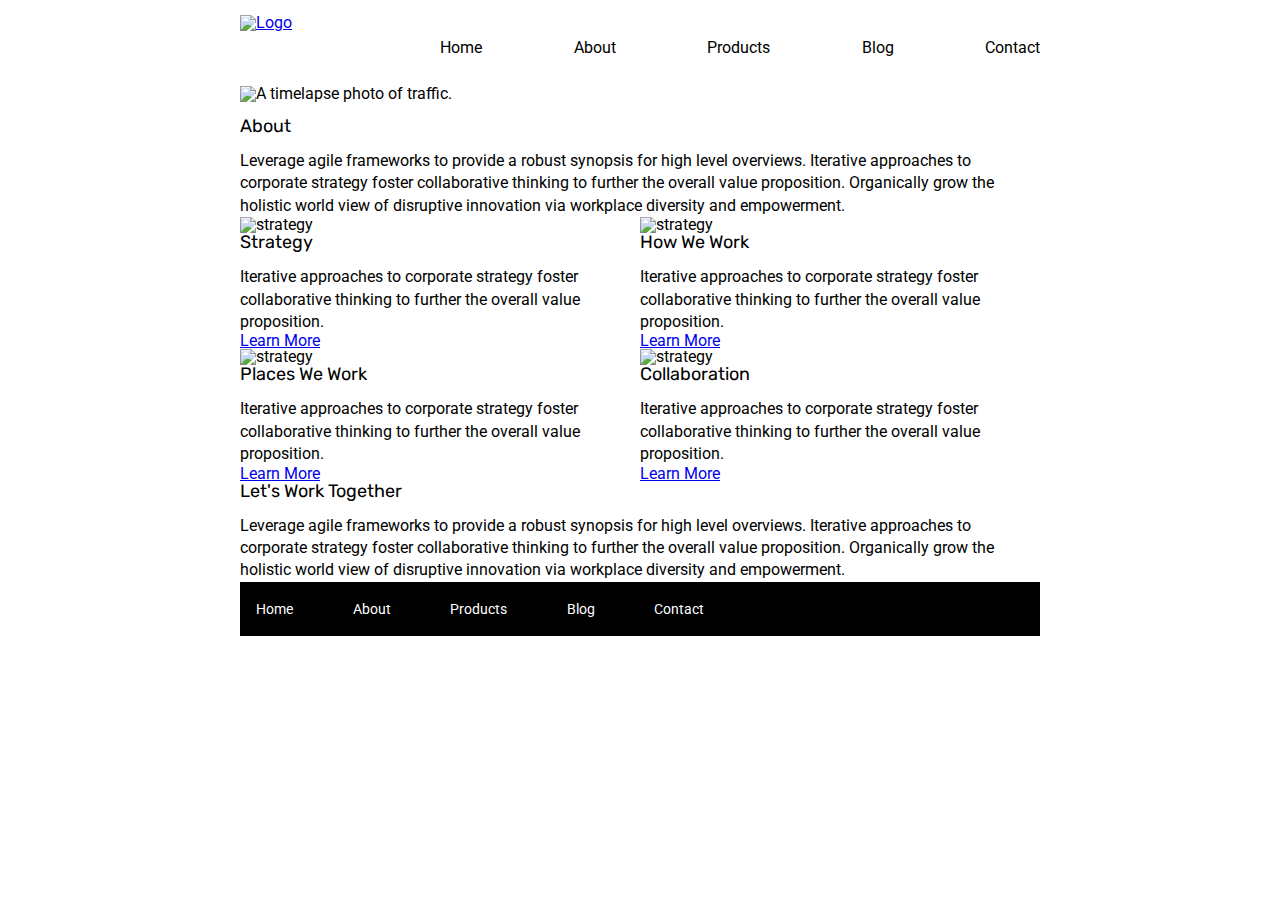
==== about.html @ a810465f "Markup about page with css class-based styles" ====
<!doctype html>
<html lang="en">
<head>
  <meta charset="utf-8">

  <title>Sprint Challenge - About</title>

  <link href="https://fonts.googleapis.com/css?family=Roboto|Rubik" rel="stylesheet">
  <link rel="stylesheet" href="css/index.css">
</head>
<body>

  <div class="container">
    <header>
      <div class="row">
        <div class="col-3 py-2">
          <a href="index.html"><img src="img/lambda-black.png" alt="Logo"/></a>
        </div>

        <div class="col-9 py-2">
          <nav class="top-navbar w-100">
            <ul class="d-flex flex-flow-row-nowrap justify-content-space-between mt-2">
              <li><a href="index.html">Home</a></li>
              <li><a href="about.html">About</a></li>
              <li><a href="#">Products</a></li>
              <li><a href="#">Blog</a></li>
              <li><a href="#">Contact</a></li>
            </ul>
          </nav>
        </div>
      </div>

      <div class="row">
        <div class="col-12 py-2">
          <img src="img/jumbo-about.png" alt="A timelapse photo of traffic." class="w-100"/>
        </div>
      </div>
    </header>

    <section>
      <div class="row">
        <div class="col-12">
          <h2>About</h2>

          <p>Leverage agile frameworks to provide a robust synopsis for high level overviews. Iterative approaches to corporate strategy foster collaborative thinking to further the overall value proposition. Organically grow the holistic world view of disruptive innovation via workplace diversity and empowerment.</p>
        </div>
      </div>
    </section>

    <section>
      <div class="row">
        <div class="col-6">
          <img src="img/about-plan.png" alt="strategy">

          <h2>Strategy</h2>

          <p>Iterative approaches to corporate strategy foster collaborative thinking to further the overall value proposition.</p>

          <a href="#" class="btn rounded">Learn More</a>
        </div>

        <div class="col-6">
          <img src="img/about-working.png" alt="strategy">

          <h2>How We Work</h2>

          <p>Iterative approaches to corporate strategy foster collaborative thinking to further the overall value proposition.</p>

          <a href="#" class="btn rounded">Learn More</a>
        </div>
      </div>
    </section>

    <section>
      <div class="row">
        <div class="col-6">
          <img src="img/about-office.png" alt="strategy">

          <h2>Places We Work</h2>

          <p>Iterative approaches to corporate strategy foster collaborative thinking to further the overall value proposition.</p>

          <a href="#" class="btn rounded">Learn More</a>
        </div>

        <div class="col-6">
          <img src="img/about-meeting.png" alt="strategy">

          <h2>Collaboration</h2>

          <p>Iterative approaches to corporate strategy foster collaborative thinking to further the overall value proposition.</p>

          <a href="#" class="btn rounded">Learn More</a>
        </div>
      </div>
    </section>

    <section>
      <div class="row">
        <div class="col-12">
          <h2>Let's Work Together</h2>

          <p>Leverage agile frameworks to provide a robust synopsis for high level overviews. Iterative approaches to corporate strategy foster collaborative thinking to further the overall value proposition. Organically grow the holistic world view of disruptive innovation via workplace diversity and empowerment.</p>
        </div>
      </div>
    </section>

    <footer>
      <nav>
        <a href="index.html">Home</a>
        <a href="about.html">About</a>
        <a href="#">Products</a>
        <a href="#">Blog</a>
        <a href="#">Contact</a>
      </nav>
    </footer>
  </div>

</body>
</html>
---- css/index.css ----
/* http://meyerweb.com/eric/tools/css/reset/
   v2.0 | 20110126
   License: none (public domain)
*/

html, body, div, span, applet, object, iframe,
h1, h2, h3, h4, h5, h6, p, blockquote, pre,
a, abbr, acronym, address, big, cite, code,
del, dfn, em, img, ins, kbd, q, s, samp,
small, strike, strong, sub, sup, tt, var,
b, u, i, center,
dl, dt, dd, ol, ul, li,
fieldset, form, label, legend,
table, caption, tbody, tfoot, thead, tr, th, td,
article, aside, canvas, details, embed,
figure, figcaption, footer, header, hgroup,
menu, nav, output, ruby, section, summary,
time, mark, audio, video {
	margin: 0;
	padding: 0;
	border: 0;
	font-size: 100%;
	font: inherit;
	vertical-align: baseline;
}
/* HTML5 display-role reset for older browsers */
article, aside, details, figcaption, figure,
footer, header, hgroup, menu, nav, section {
	display: block;
}
body {
	line-height: 1;
}
ol, ul {
	list-style: none;
}
blockquote, q {
	quotes: none;
}
blockquote:before, blockquote:after,
q:before, q:after {
	content: '';
	content: none;
}
table {
	border-collapse: collapse;
	border-spacing: 0;
}

* {
    box-sizing: border-box;
}

html, body {
    height: 100%;
    font-family: 'Roboto', sans-serif;
}

h1, h2, h3, h4, h5 {
    font-size: 18px;
    margin-bottom: 15px;
    font-family: 'Rubik', sans-serif;
}

p {
    line-height: 1.4;
}

.container {
    width: 800px;
    margin: 0 auto;
}

.top-content {
    display: flex;
    flex-wrap: wrap;
    justify-content: space-evenly;
    margin-bottom: 20px;
    border-bottom: 1px dashed black;
}

.top-content .text-container {
    width: 48%;
    padding: 0 1%;
    padding-bottom: 20px;
}

.middle-content {
    margin-bottom: 20px;
    border-bottom: 1px dashed black;
}

.middle-content h2 {
    padding: 0 2%;
    margin-bottom: 0;
}

.middle-content .boxes {
    display: flex;
    flex-wrap: wrap;
    justify-content: space-evenly;
}

.middle-content .boxes .box {
    width: 12.5%;
    height: 100px;
    margin: 20px 2.5%;
    color: white;
    display: flex;
    align-items: center;
    justify-content: center;
}

.bottom-content {
    display: flex;
    margin: 0 2% 20px;
    justify-content: space-around;
}

.bottom-content .text-container {
    padding-right: 4%;
}

.bottom-content .text-container:last-child {
    padding-right: 0;
}

footer {
    width: 100%;
    background: black;
}

footer nav {
    width: 60%;
    display: flex;
    justify-content: space-between;
    align-items: center;
    padding: 20px 2%;
    font-size: 14px;
}

footer nav a {
    color: white;
    text-decoration: none;
}

/* Re-usable CSS class-based styles */

.row {
  display: flex;
  flex-flow: row wrap;
}

.col-3, .col-6, .col-9, .col-12 {
  padding: 0px; 15px;
}

.col-3 {
  width: 25%;
}

.col-6 {
	width: 50%;
}

.col-9 {
  width: 75%;
}

.col-12 {
  width: 100%;
}

.d-flex {
  display: flex;
}

.flex-flow-row-wrap {
	flex-flow: row wrap;
}

.justify-content-space-between {
	justify-content: space-between;
}

.w-100 {
	width: 100%;
}

.py-2 {
  padding: 15px 0px;
}

.mt-2 {
	margin-top: 25px;
}

.bg-teal {
	background-color: teal;
}

.bg-gold {
	background-color: gold;
}

.bg-cadetblue {
	background-color: cadetblue;
}

.bg-coral {
	background-color: coral;
}

.bg-crimson {
	background-color: crimson;
}

.bg-forestgreen {
	background-color: forestgreen;
}

.bg-darkorchid {
	background-color: darkorchid;
}

.bg-hotpink {
	background-color: hotpink;
}

.bg-indigo {
	background-color: indigo;
}

.bg-dodgerblue {
	background-color: dodgerblue;
}


/* Element specific styles */

.top-navbar a {
  text-decoration: none;
  color: black;
}
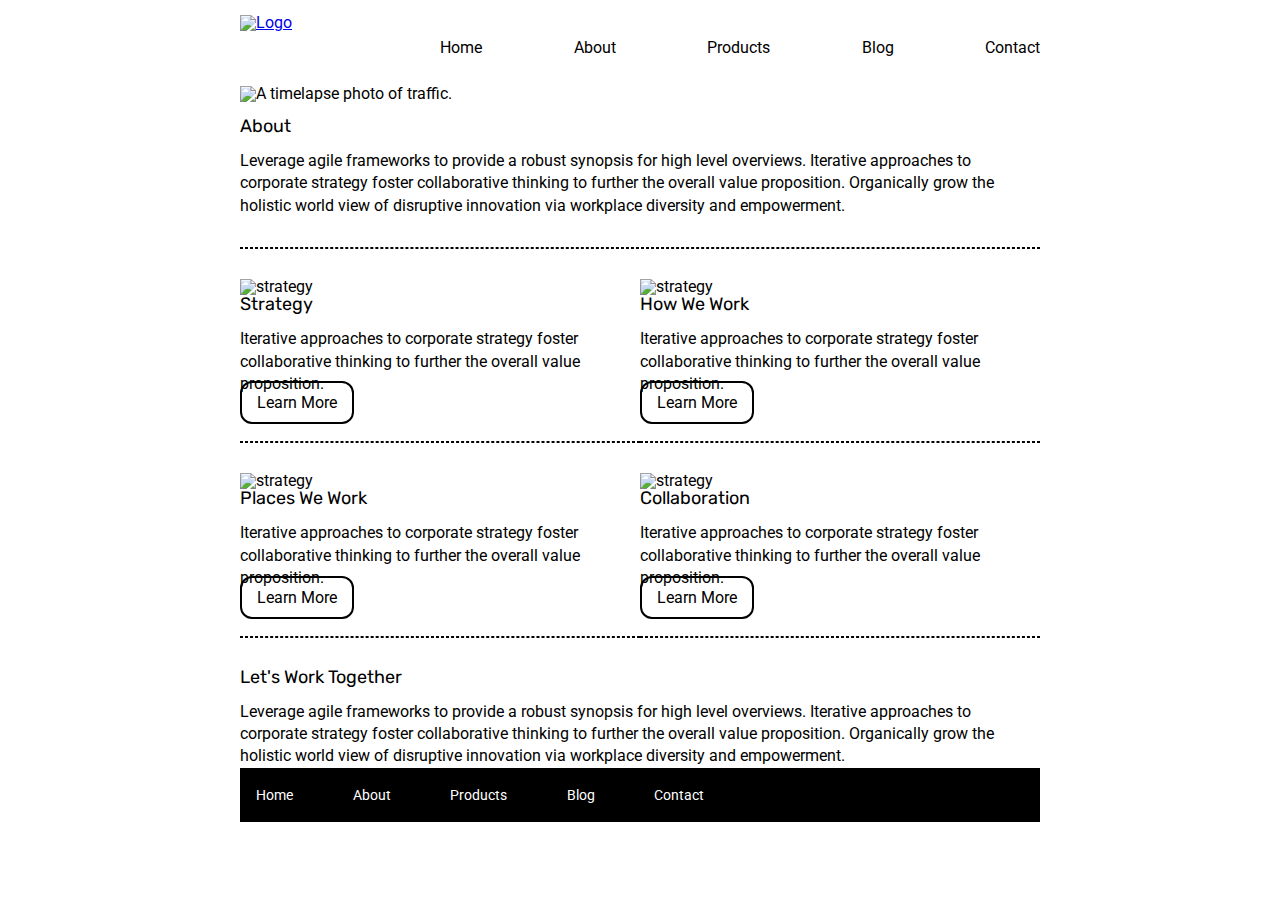
==== commit 35f85997: "Add border-dashed spacers" ====
--- a/about.html
+++ b/about.html
@@ -47,6 +47,12 @@
       </div>
     </section>
 
+    <div class="row">
+      <div class="col-12 py-4">
+        <div class="border-dashed"></div>
+      </div>
+    </div>
+
     <section>
       <div class="row">
         <div class="col-6">
@@ -57,6 +63,12 @@
           <p>Iterative approaches to corporate strategy foster collaborative thinking to further the overall value proposition.</p>
 
           <a href="#" class="btn rounded">Learn More</a>
+
+          <div class="row">
+            <div class="col-12 py-4">
+              <div class="border-dashed"></div>
+            </div>
+          </div>
         </div>
 
         <div class="col-6">
@@ -67,6 +79,12 @@
           <p>Iterative approaches to corporate strategy foster collaborative thinking to further the overall value proposition.</p>
 
           <a href="#" class="btn rounded">Learn More</a>
+
+          <div class="row">
+            <div class="col-12 py-4">
+              <div class="border-dashed"></div>
+            </div>
+          </div>
         </div>
       </div>
     </section>
@@ -81,6 +99,12 @@
           <p>Iterative approaches to corporate strategy foster collaborative thinking to further the overall value proposition.</p>
 
           <a href="#" class="btn rounded">Learn More</a>
+
+          <div class="row">
+            <div class="col-12 py-4">
+              <div class="border-dashed"></div>
+            </div>
+          </div>
         </div>
 
         <div class="col-6">
@@ -91,6 +115,12 @@
           <p>Iterative approaches to corporate strategy foster collaborative thinking to further the overall value proposition.</p>
 
           <a href="#" class="btn rounded">Learn More</a>
+
+          <div class="row">
+            <div class="col-12 py-4">
+              <div class="border-dashed"></div>
+            </div>
+          </div>
         </div>
       </div>
     </section>
--- a/css/index.css
+++ b/css/index.css
@@ -191,6 +191,10 @@
   padding: 15px 0px;
 }
 
+.py-4 {
+  padding: 30px 0px;
+}
+
 .mt-2 {
 	margin-top: 25px;
 }
@@ -235,6 +239,29 @@
 	background-color: dodgerblue;
 }
 
+.btn {
+  padding: 10px 15px;
+  border: 2px solid black;
+  text-decoration: none;
+  color: black;
+}
+
+.btn:hover {
+  padding: 10px 15px;
+  border: 2px solid black;
+  border-radius: 12px;
+  text-decoration: none;
+  color: white;
+  background-color: black;
+}
+
+.rounded {
+  border-radius: 12px;
+}
+
+.border-dashed {
+	border: 1px dashed black;
+}
 
 /* Element specific styles */
 
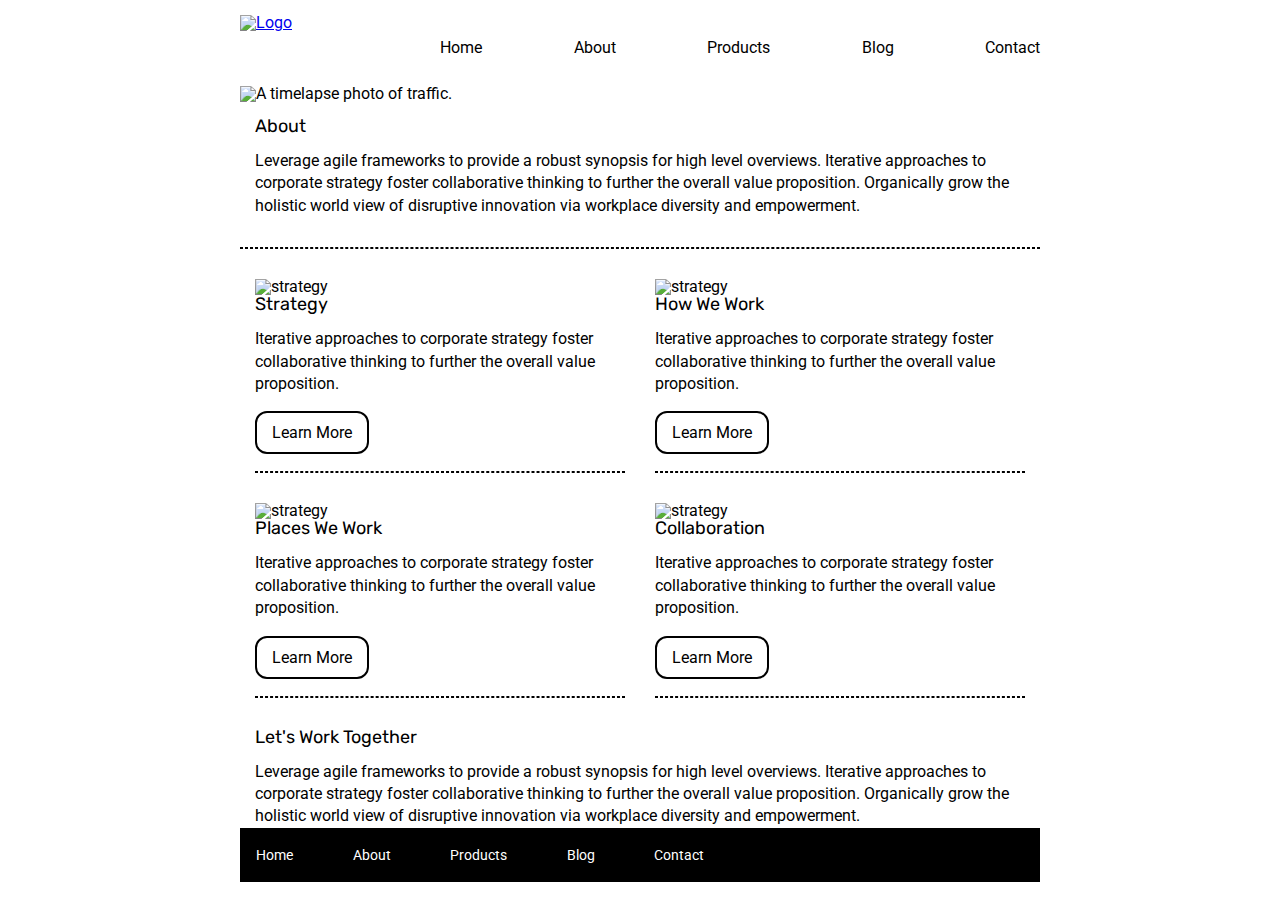
==== commit 49b29901: "Add missing padding to p tags" ====
--- a/about.html
+++ b/about.html
@@ -56,11 +56,11 @@
     <section>
       <div class="row">
         <div class="col-6">
-          <img src="img/about-plan.png" alt="strategy">
+          <img src="img/about-plan.png" alt="strategy" class="w-100">
 
           <h2>Strategy</h2>
 
-          <p>Iterative approaches to corporate strategy foster collaborative thinking to further the overall value proposition.</p>
+          <p class="mb-4">Iterative approaches to corporate strategy foster collaborative thinking to further the overall value proposition.</p>
 
           <a href="#" class="btn rounded">Learn More</a>
 
@@ -72,11 +72,11 @@
         </div>
 
         <div class="col-6">
-          <img src="img/about-working.png" alt="strategy">
+          <img src="img/about-working.png" alt="strategy" class="w-100">
 
           <h2>How We Work</h2>
 
-          <p>Iterative approaches to corporate strategy foster collaborative thinking to further the overall value proposition.</p>
+          <p class="mb-4">Iterative approaches to corporate strategy foster collaborative thinking to further the overall value proposition.</p>
 
           <a href="#" class="btn rounded">Learn More</a>
 
@@ -92,11 +92,11 @@
     <section>
       <div class="row">
         <div class="col-6">
-          <img src="img/about-office.png" alt="strategy">
+          <img src="img/about-office.png" alt="strategy" class="w-100">
 
           <h2>Places We Work</h2>
 
-          <p>Iterative approaches to corporate strategy foster collaborative thinking to further the overall value proposition.</p>
+          <p class="mb-4">Iterative approaches to corporate strategy foster collaborative thinking to further the overall value proposition.</p>
 
           <a href="#" class="btn rounded">Learn More</a>
 
@@ -108,11 +108,11 @@
         </div>
 
         <div class="col-6">
-          <img src="img/about-meeting.png" alt="strategy">
+          <img src="img/about-meeting.png" alt="strategy" class="w-100">
 
           <h2>Collaboration</h2>
 
-          <p>Iterative approaches to corporate strategy foster collaborative thinking to further the overall value proposition.</p>
+          <p class="mb-4">Iterative approaches to corporate strategy foster collaborative thinking to further the overall value proposition.</p>
 
           <a href="#" class="btn rounded">Learn More</a>
 
--- a/css/index.css
+++ b/css/index.css
@@ -152,7 +152,7 @@
 }
 
 .col-3, .col-6, .col-9, .col-12 {
-  padding: 0px; 15px;
+  padding: 0px 15px;
 }
 
 .col-3 {
@@ -197,6 +197,14 @@
 
 .mt-2 {
 	margin-top: 25px;
+}
+
+.mx-2 {
+	margin: 0px 15px;
+}
+
+.mb-4 {
+	margin-bottom: 30px;
 }
 
 .bg-teal {
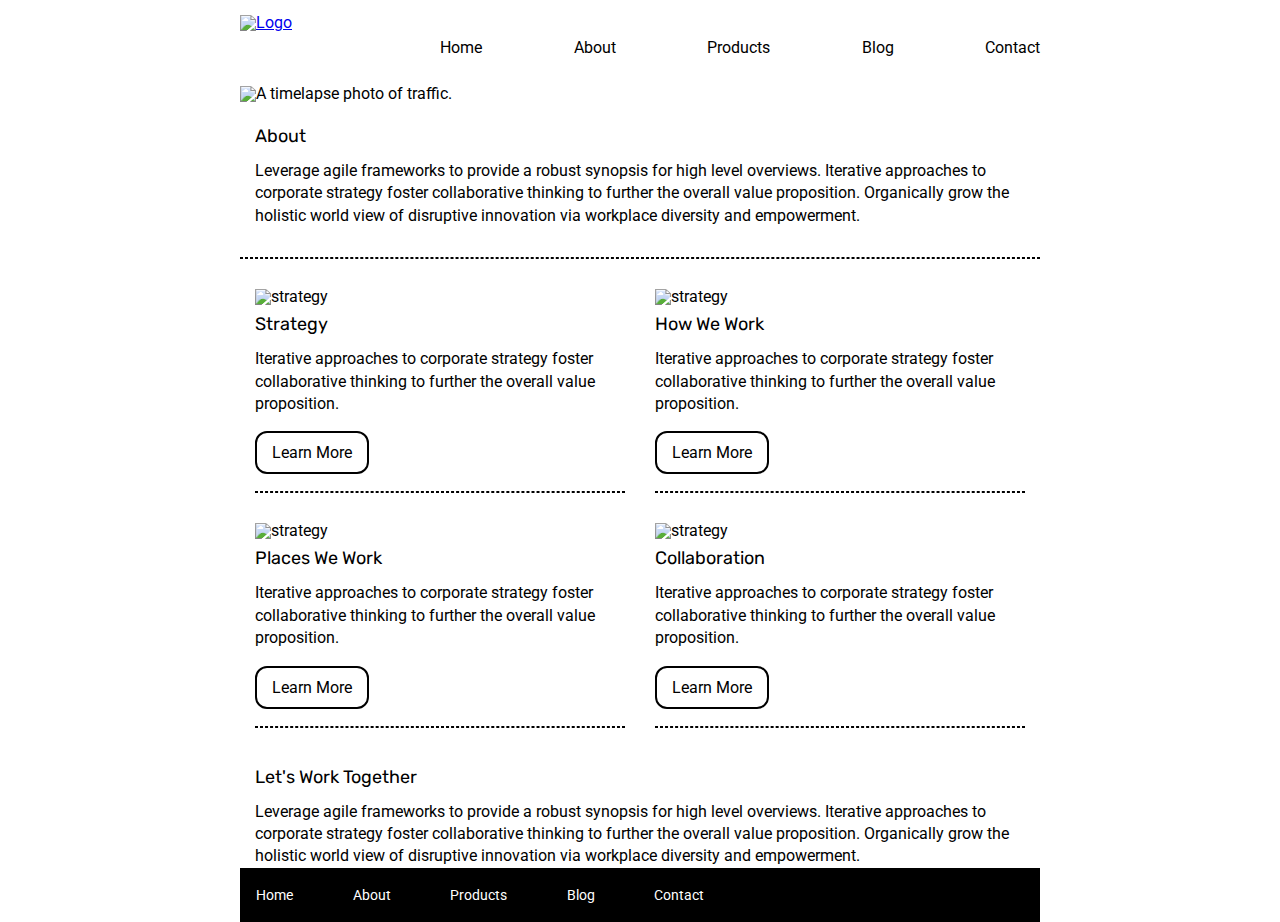
==== commit 399d5f87: "Add margin to space h2 tags" ====
--- a/about.html
+++ b/about.html
@@ -40,7 +40,7 @@
     <section>
       <div class="row">
         <div class="col-12">
-          <h2>About</h2>
+          <h2 class="mt-1">About</h2>
 
           <p>Leverage agile frameworks to provide a robust synopsis for high level overviews. Iterative approaches to corporate strategy foster collaborative thinking to further the overall value proposition. Organically grow the holistic world view of disruptive innovation via workplace diversity and empowerment.</p>
         </div>
@@ -58,7 +58,7 @@
         <div class="col-6">
           <img src="img/about-plan.png" alt="strategy" class="w-100">
 
-          <h2>Strategy</h2>
+          <h2 class="mt-1">Strategy</h2>
 
           <p class="mb-4">Iterative approaches to corporate strategy foster collaborative thinking to further the overall value proposition.</p>
 
@@ -74,7 +74,7 @@
         <div class="col-6">
           <img src="img/about-working.png" alt="strategy" class="w-100">
 
-          <h2>How We Work</h2>
+          <h2 class="mt-1">How We Work</h2>
 
           <p class="mb-4">Iterative approaches to corporate strategy foster collaborative thinking to further the overall value proposition.</p>
 
@@ -94,7 +94,7 @@
         <div class="col-6">
           <img src="img/about-office.png" alt="strategy" class="w-100">
 
-          <h2>Places We Work</h2>
+          <h2 class="mt-1">Places We Work</h2>
 
           <p class="mb-4">Iterative approaches to corporate strategy foster collaborative thinking to further the overall value proposition.</p>
 
@@ -110,7 +110,7 @@
         <div class="col-6">
           <img src="img/about-meeting.png" alt="strategy" class="w-100">
 
-          <h2>Collaboration</h2>
+          <h2 class="mt-1">Collaboration</h2>
 
           <p class="mb-4">Iterative approaches to corporate strategy foster collaborative thinking to further the overall value proposition.</p>
 
@@ -128,7 +128,7 @@
     <section>
       <div class="row">
         <div class="col-12">
-          <h2>Let's Work Together</h2>
+          <h2 class="mt-1">Let's Work Together</h2>
 
           <p>Leverage agile frameworks to provide a robust synopsis for high level overviews. Iterative approaches to corporate strategy foster collaborative thinking to further the overall value proposition. Organically grow the holistic world view of disruptive innovation via workplace diversity and empowerment.</p>
         </div>
--- a/css/index.css
+++ b/css/index.css
@@ -195,6 +195,10 @@
   padding: 30px 0px;
 }
 
+.mt-1 {
+	margin-top: 10px;
+}
+
 .mt-2 {
 	margin-top: 25px;
 }
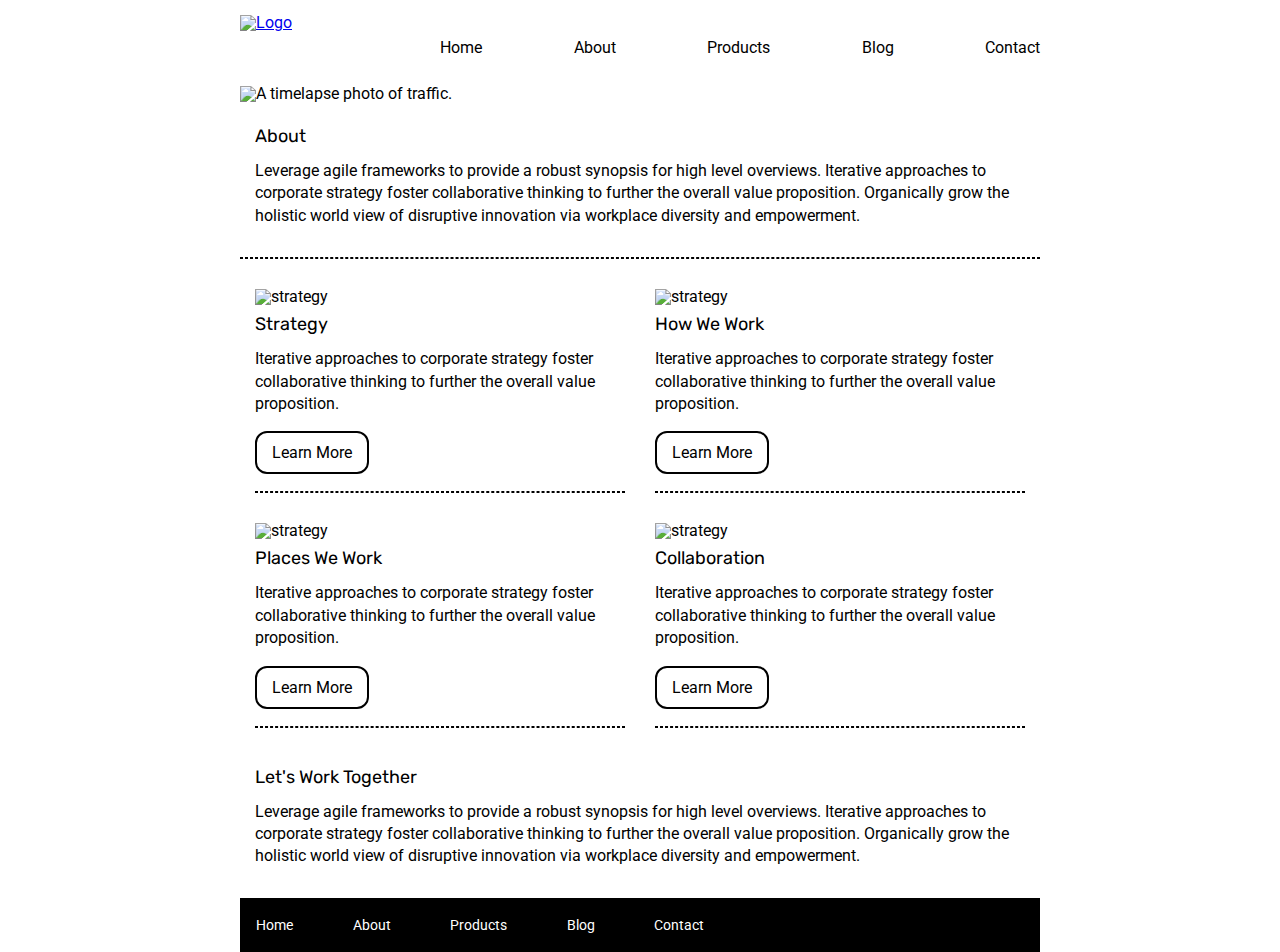
==== commit a46a4229: "Add margin to bottom for better spacing" ====
--- a/about.html
+++ b/about.html
@@ -127,7 +127,7 @@
 
     <section>
       <div class="row">
-        <div class="col-12">
+        <div class="col-12 mb-4">
           <h2 class="mt-1">Let's Work Together</h2>
 
           <p>Leverage agile frameworks to provide a robust synopsis for high level overviews. Iterative approaches to corporate strategy foster collaborative thinking to further the overall value proposition. Organically grow the holistic world view of disruptive innovation via workplace diversity and empowerment.</p>
